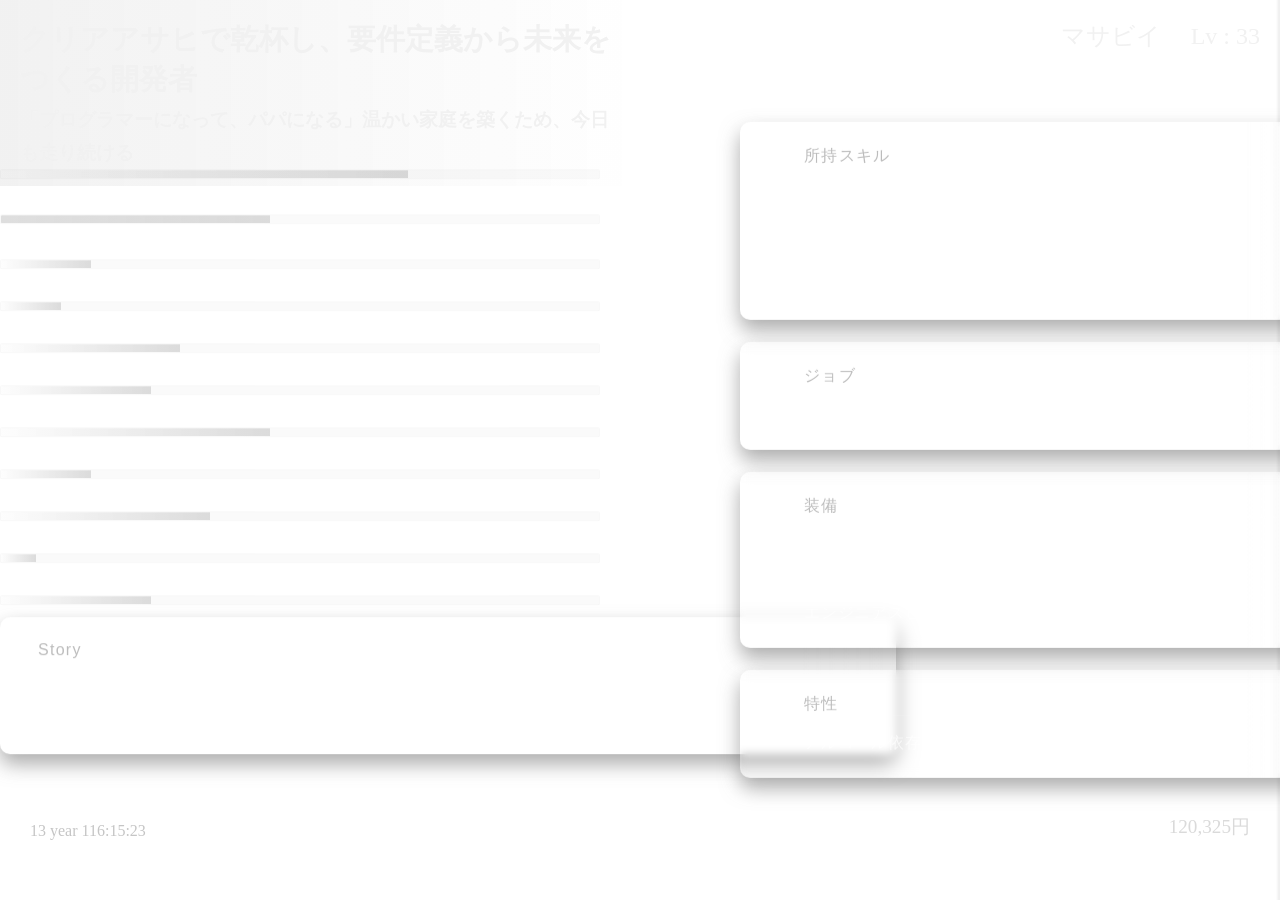
==== status.html @ f790800d "Create status.html" ====
<!DOCTYPE html>
<html lang="ja">
<head>
<meta charset="UTF-8" />
<meta name="viewport" content="width=device-width, initial-scale=1.0" />
<title>Monochrome Slide Visual</title>

<style>
*{
    margin:0;
    padding:0;
    box-sizing:border-box;
}

body{
    width:100%;
    height:100vh;
    overflow:hidden;
    background:url(bg.png);
    background-size: cover;
}

/* =========================
   背景ビジュアル
========================= */
.visual{
    position:relative;
    width:100vw;
    height:100vh;
    overflow:hidden;
}

.visual img{
    position:absolute;
    top:50%;
    left:50%;
    transform:translate(-50%, -50%) scale(1.05);
    width:100vw;
    height:100vh;
    object-fit:contain;

    filter:grayscale(0%);

    animation: cinematicMove 3.0s cubic-bezier(0.22, 1, 0.36, 1) forwards;
}

@keyframes cinematicMove{
  0% {
    transform: translate(-50%, -50%) scale(1.05);
    filter: grayscale(0%) contrast(100%) blur(0px);
  }

  100% {
    transform: translate(-60%, -50%) scale(1.20);
    filter: grayscale(60%) contrast(115%) blur(1.5px);
  }
}

/* =========================
   オーバーレイUI層
========================= */
.overlay{
    position:absolute;
    inset:0;
    pointer-events:none;
    z-index: 1000  ;
}

/* ===== 共通パネル ===== */
.panel{
    width:600px;
    padding:24px 32px 24px 62px;

    color:rgba(255,255,255,0.92);
    font-family: "Helvetica Neue", "Arial", sans-serif;


    backdrop-filter: blur(4px);

    /* 影は“柔らかく長く” */
    box-shadow: 0 10px 20px rgba(103, 103, 103, 0.55);

    position:relative;
    overflow:hidden;

    /* エッジは少しだけシャープ */
    border-left: 2px solid rgba(255,255,255,0.08);
    border-radius: 10px;
}

/* 左の強い情報帯（最重要ポイント） */
.panel::before{
    content:"";
    position:absolute;
    left:0;
    top:0;
    width:60px;
    height:100%;

}

/* 右側は“抜ける余白”だけ */
.panel::after{
    content:"";
    position:absolute;
    right:-60px;
    top:0;
    width:160px;
    height:100%;

    background:linear-gradient(
        90deg,
        rgba(255,255,255,0.00),
        rgba(255,255,255,0.04),
        rgba(255,255,255,0.00)
    );
    opacity:0.6;
}

/* タイトル（映画字幕寄せ） */
.title{
    font-size:20px;
    font-weight:500;
    letter-spacing:0.08em;
    margin-bottom:6px;
}

/* 説明 */
.desc{
    font-size:13px;
    letter-spacing:0.05em;
    opacity:0.65;
    line-height:1.4;
}

/* =========================
   LEFT（左から流入）
========================= */
.left{
    position:absolute;
    left:0px;
    top:50%;
    transform:translateY(-50%);
    display:flex;
    flex-direction:column;
    gap:12px;
}

.left .panel{
    opacity:0;
    transform:translateX(-80px) scale(0.98);
    animation:leftIn 1s ease forwards;
}

.left .panel:nth-child(1){ animation-delay:0.1s; }
.left .panel:nth-child(2){ animation-delay:0.2s; }
.left .panel:nth-child(3){ animation-delay:0.3s; }
.left .panel:nth-child(4){ animation-delay:0.4s; }

@keyframes leftIn{
    to{
        opacity:1;
        transform:translateX(0) scale(1);
    }
}

/* =========================
   RIGHT（右から＋下優先）
========================= */
.right{
    position:absolute;
    right:-60px;
    top:50%;
    transform:translateY(-50%);
    display:flex;
    flex-direction:column;
    gap:22px;
}

.right .panel{
    opacity:0;
    transform:translateX(80px) scale(0.98);
    animation:rightIn 1s ease forwards;
}

/* 下ほど早く出る */
.right .panel:nth-child(4){ animation-delay:0.1s; }
.right .panel:nth-child(3){ animation-delay:0.2s; }
.right .panel:nth-child(2){ animation-delay:0.3s; }
.right .panel:nth-child(1){ animation-delay:0.4s; }

@keyframes rightIn{
    to{
        opacity:1;
        transform:translateX(0) scale(1);
    }
}

/* テキスト */
.title{
    font-size:1.0em;
    margin-bottom:16px;
    border-bottom: 1px solid rgba(255,255,255,0.12);
    
    color: #bcbcbc;
}
    

.desc{
    font-size:1.0em;
    opacity:0.75;
}

.status{
  width:600px;
  color:rgba(255,255,255,0.85);
  font-family:sans-serif;
  margin:0% 0;
}

.label{
  font-size:12px;
  letter-spacing:0.12em;
  opacity:0.7;
  margin-bottom:6px;
  padding-left: 20px;
}

/* 外枠（HUDっぽい枠線） */
.bar{
  width:100%;
  height:10px;
  background:rgba(228, 228, 228, 0.175);
  border:1px solid rgba(236, 236, 236, 0.182);
  position:relative;
  overflow:hidden;

  /* 少しシャープ */
  border-radius:2px;
}

/* 中身（ゲージ） */
.fill{
  height:100%;
  width:0%;

  background:linear-gradient(
    90deg,
    rgba(255, 255, 255, 0.63),
    rgba(206, 206, 206, 0.7)
  );

  animation:fillUp 1.6s cubic-bezier(0.22, 1, 0.36, 1) forwards;
}
.fill-2{
  height:100%;
  width:0%;

  background:linear-gradient(
    90deg,
    rgba(255, 255, 255, 0.63),
    rgba(206, 206, 206, 0.7)
  );

  animation:fillUp2 1.6s cubic-bezier(0.22, 1, 0.36, 1) forwards;
}
.fill-3{
  height:100%;
  width:0%;

  background:linear-gradient(
    90deg,
    rgba(255, 255, 255, 0.63),
    rgba(206, 206, 206, 0.7)
  );

  animation:fillUp3 1.6s cubic-bezier(0.22, 1, 0.36, 1) forwards;
}
.fill-4{
  height:100%;
  width:0%;

  background:linear-gradient(
    90deg,
    rgba(255, 255, 255, 0.63),
    rgba(206, 206, 206, 0.7)
  );

  animation:fillUp4 1.6s cubic-bezier(0.22, 1, 0.36, 1) forwards;
}
.fill-5{
  height:100%;
  width:0%;

  background:linear-gradient(
    90deg,
    rgba(255, 255, 255, 0.63),
    rgba(206, 206, 206, 0.7)
  );

  animation:fillUp5 1.6s cubic-bezier(0.22, 1, 0.36, 1) forwards;
}
.fill-6{
  height:100%;
  width:0%;

  background:linear-gradient(
    90deg,
    rgba(255, 255, 255, 0.63),
    rgba(206, 206, 206, 0.7)
  );

  animation:fillUp6 1.6s cubic-bezier(0.22, 1, 0.36, 1) forwards;
}
.fill-7{
  height:100%;
  width:0%;

  background:linear-gradient(
    90deg,
    rgba(255, 255, 255, 0.63),
    rgba(206, 206, 206, 0.7)
  );

  animation:fillUp7 1.6s cubic-bezier(0.22, 1, 0.36, 1) forwards;
}
.fill-8{
  height:100%;
  width:0%;

  background:linear-gradient(
    90deg,
    rgba(255, 255, 255, 0.63),
    rgba(206, 206, 206, 0.7)
  );

  animation:fillUp8 1.6s cubic-bezier(0.22, 1, 0.36, 1) forwards;
}
.fill-9{
  height:100%;
  width:0%;

  background:linear-gradient(
    90deg,
    rgba(255, 255, 255, 0.63),
    rgba(206, 206, 206, 0.7)
  );

  animation:fillUp9 1.6s cubic-bezier(0.22, 1, 0.36, 1) forwards;
}
.fill-10{
  height:100%;
  width:0%;

  background:linear-gradient(
    90deg,
    rgba(255, 255, 255, 0.63),
    rgba(206, 206, 206, 0.7)
  );

  animation:fillUp10 1.6s cubic-bezier(0.22, 1, 0.36, 1) forwards;
}
.fill-11{
  height:100%;
  width:0%;

  background:linear-gradient(
    90deg,
    rgba(206, 206, 206, 0.63),
    rgba(206, 206, 206, 0.7)
  );

  animation:fillUp11 1.6s cubic-bezier(0.22, 1, 0.36, 1) forwards;
}

/* アニメ */
@keyframes fillUp{
  from{ width:0%; }
  to{ width:68%; } /* ←ここで数値調整 */
}
@keyframes fillUp2{
  from{ width:0%; }
  to{ width:15%; } /* ←ここで数値調整 */
}
@keyframes fillUp3{
  from{ width:0%; }
  to{ width:10%; } /* ←ここで数値調整 */
}
@keyframes fillUp4{
  from{ width:0%; }
  to{ width:30%; } /* ←ここで数値調整 */
}
@keyframes fillUp5{
  from{ width:0%; }
  to{ width:25%; } /* ←ここで数値調整 */
}
@keyframes fillUp6{
  from{ width:0%; }
  to{ width:45%; } /* ←ここで数値調整 */
}
@keyframes fillUp7{
  from{ width:0%; }
  to{ width:15%; } /* ←ここで数値調整 */
}
@keyframes fillUp8{
  from{ width:0%; }
  to{ width:35%; } /* ←ここで数値調整 */
}
@keyframes fillUp9{
  from{ width:0%; }
  to{ width: 35px;%; } /* ←ここで数値調整 */
}
@keyframes fillUp10{
  from{ width:0%; }
  to{ width:25%; } /* ←ここで数値調整 */
}
@keyframes fillUp11{
  from{ width:0%; }
  to{ width:45%; } /* ←ここで数値調整 */
}
/* =========================
   経歴バー（NEW）
========================= */
.career{
    position:absolute;
    bottom:90px;
    left:50%;
    transform:translateX(-50%);
    width:80%;
    color:#fff;
    font-family:sans-serif;
}

.career-label{
    font-size:12px;
    opacity:0.6;
    letter-spacing:0.2em;
    margin-bottom:10px;
}

.career-bar{
    position:relative;
    height:8px;
    background:rgba(255,255,255,0.12);
    border-radius:2px;
    overflow:hidden;
}

.career-fill{
    height:100%;
    width:0%;
    background:linear-gradient(90deg,#fff,#aaa);
    transition:width 1.4s cubic-bezier(0.22,1,0.36,1);
}

/* マーカー */
.marker{
    position:absolute;
    top:-18px;
    transform:translateX(-50%);
    font-size:10px;
    opacity:0.6;
}

.career-card{
    margin-top:16px;
    padding:12px 14px;
    background:rgba(255,255,255,0.06);
    border:1px solid rgba(255,255,255,0.12);
    border-radius:6px;
    font-size:13px;
    opacity:0.85;
}
/* =========================
   経歴バー（NEW）
========================= */
.career{
    position:absolute;
    bottom:00px;
    left:50%;
    transform:translateX(-50%);
    width:80%;
    color:#fff;
    font-family:sans-serif;
}

.career-label{
    font-size:12px;
    opacity:0.6;
    letter-spacing:0.2em;
    margin-bottom:10px;
}

.career-bar{
    position:relative;
    height:8px;
    background:rgba(255,255,255,0.12);
    border-radius:2px;
    overflow:hidden;
}

.career-fill{
    height:100%;
    width:0%;
    background:linear-gradient(90deg,#fff,#aaa);
    transition:width 1.4s cubic-bezier(0.22,1,0.36,1);
}

/* マーカー */
.marker{
    position:absolute;
    top:-18px;
    transform:translateX(-50%);
    font-size:10px;
    opacity:0.6;
}

.career-card{
    margin-top:16px;
    padding:12px 14px;
    background:rgba(255,255,255,0.06);
    border:1px solid rgba(255,255,255,0.12);
    border-radius:6px;
    font-size:13px;
    opacity:0.85;
}
</style>
</head>

<body>
<div class="visual">
    <img src="a_digital_photograph_features_a_young_east_asian_m.png" alt="">
</div>

<!-- UIレイヤー -->
<div class="overlay">
    <div style="
    background: linear-gradient(90deg,#3d3d3d12,#46464600);
    color: rgb(241, 241, 241);
    padding: 20px;
    text-align: left;
    font-size: 1.8em;
    border-bottom: 0px solid rgba(214, 214, 214, 0);
    font-family: serif;
    width: 50%; font-weight: bold;
">
    クリアアサヒで乾杯し、要件定義から未来をつくる開発者<br>

    <span style="font-size: 0.65em;">
        「プログラマーになって、パパになる」温かい家庭を築くため、今日も走り続ける
    </span>
</div>
    </div>
    <div style=" position: absolute; top: 0; right: 0; font-size: 3.0em;
color: rgb(241, 241, 241); padding: 20px; text-align: right; font-size:1.5em; border-bottom: 0px solid rgba(214, 214, 214, 0); font-family: serif;">
マサビイ　
<span style="font-size: 0.65em;"></span>Lv : 33</span>
    </div>
    <!-- LEFT -->
    <div class="left">
        <div class="status">
            <div class="label">体力</div>
                <div class="bar">
                    <div class="fill"></div>
                </div>
            </div>
            <div class="status">
                <div class="label">気力</div>
                <div class="bar">
                    <div class="fill-11"></div>
                </div>
            </div>
            <div class="status">
                <div class="label">要件定義/詳細設計</div>
                <div class="bar">
                    <div class="fill-2"></div>
                </div>
            </div>

            <div class="status">
                <div class="label">XD / Illustrator/Photoshop</div>
                <div class="bar">
                    <div class="fill-3"></div>
                </div>
            </div>
            <div class="status">
                <div class="label">HTML / CSS</div>
                <div class="bar">
                    <div class="fill-4"></div>
                </div>
            </div>
            <div class="status">
                <div class="label">JavaScript / jQuery</div>
                <div class="bar">
                    <div class="fill-5"></div>
                </div>
            </div>
            <div class="status">
                <div class="label">PHP / Laravel</div>
                <div class="bar">
                    <div class="fill-6"></div>
                </div>
            </div>
            <div class="status">
                <div class="label">WordPress</div>
                <div class="bar">
                    <div class="fill-7"></div>
                </div>
            </div>
            <div class="status">
                <div class="label">Python</div>
                <div class="bar">
                    <div class="fill-8"></div>
                </div>
            </div>
            <div class="status">
                <div class="label">Python/Django</div>
                <div class="bar">
                    <div class="fill-9"></div>
                </div>
            </div>
            <div class="status">
                <div class="label">JAVA</div>
                <div class="bar">
                    <div class="fill-10"></div>
                </div>
            </div>
        <div class="panel" style="padding-left: 36px; width:70%;">
            <div class="title">Story</div>
            <div class="desc" style="font-size: 0.8em;">33歳。派遣SE（SES）。若き日にホリエモンや孫正義氏に憧れ、ITエンジニアを志す。応用情報、G検定を保有。約13年、志は変わらないものの、実務では「万年初学者」として現場を漂流している。AI、参考書、酒。、配信、孤立。 それでも彼は「プログラマーになって、パパになる」夢を捨てられない。</div>
        </div>
        </div>

    <!-- RIGHT -->
    <div class="right">
        <div class="panel">
            <div class="title">所持スキル</div>
            <div class="desc">応用情報技術者</div>
            <div class="desc">基本情報技術者</div>
            <div class="desc">G検定</div>
            <div class="desc">普通自動車第一種免許</div>
            <div class="desc">配信王の素質</div>
        </div>
        <div class="panel">
            <div class="title">ジョブ</div>
            <div class="desc">SES：詳細設計</div>
        </div>
        <div class="panel">
            <div class="title">装備</div>
            <div class="desc">クリアアサヒ<br>本：要件定義の基本と実践<br>本：Web開発入門<br>エンジニアスピリット</div>
        </div>
        <div class="panel">
            <div class="title">特性</div>
            <div class="desc">アルコール依存症</div>
        </div>
    </div>
    <!-- 経歴バー -->
    <div class="career">
        <div class="career-label">CAREER / 2012 → 2026</div>

        <div class="career-bar">
            <div class="career-fill" id="careerFill"></div>

            <div class="marker" style="left:0%">2012</div>
            <div class="marker" style="left:8%">2013</div>
            <div class="marker" style="left:48%">2018</div>
            <div class="marker" style="left:80%">2022</div>
            <div class="marker" style="left:100%">2025</div>
        </div>

        <div class="career-card" id="careerText">
            2013：京都の旅館でアルバイト開始
        </div>
    </div>
    <div style="position: absolute; bottom: 50px; color: #c5c5c5; padding: 10px 10px 10px 30px; z-index: 11112; font-family: serif;">13 year 116:15:23</div>
    <div style="position: absolute; bottom: 50px; right:0; color: #dadada; padding: 10px 30px 10px 30px; z-index: 11112; font-size: 1.2em; font-family: serif;">120,325円</div>
</div>
<script>
/* =========================
   ステータスバー起動
========================= */
window.addEventListener("load", () => {
    document.querySelectorAll(".fill").forEach((bar, i) => {
        setTimeout(() => {
            bar.style.width = (50 + i * 10) + "%";
        }, i * 200);
    });

    /* =========================
       経歴アニメーション
    ========================= */
    const career = [
        { p: 0, text: "2012：京都の旅館でアルバイト開始" },
        { p: 8, text: "2013：SES企業に就職" },
        { p: 48, text: "2018：スポーツクラブでアルバイト開始" },
        { p: 80, text: "2022：EC/Webサイト制作企業入社" },
        { p: 100, text: "2025：派遣SE（SES）入社" }
    ];

    const fill = document.getElementById("careerFill");
    const text = document.getElementById("careerText");

    let i = 0;

    function play(){
        if(i >= career.length) return;

        fill.style.width = career[i].p + "%";
        text.textContent = career[i].text;

        i++;
        setTimeout(play, 1400);
    }

    play();
});
</script>
</body>
</html>
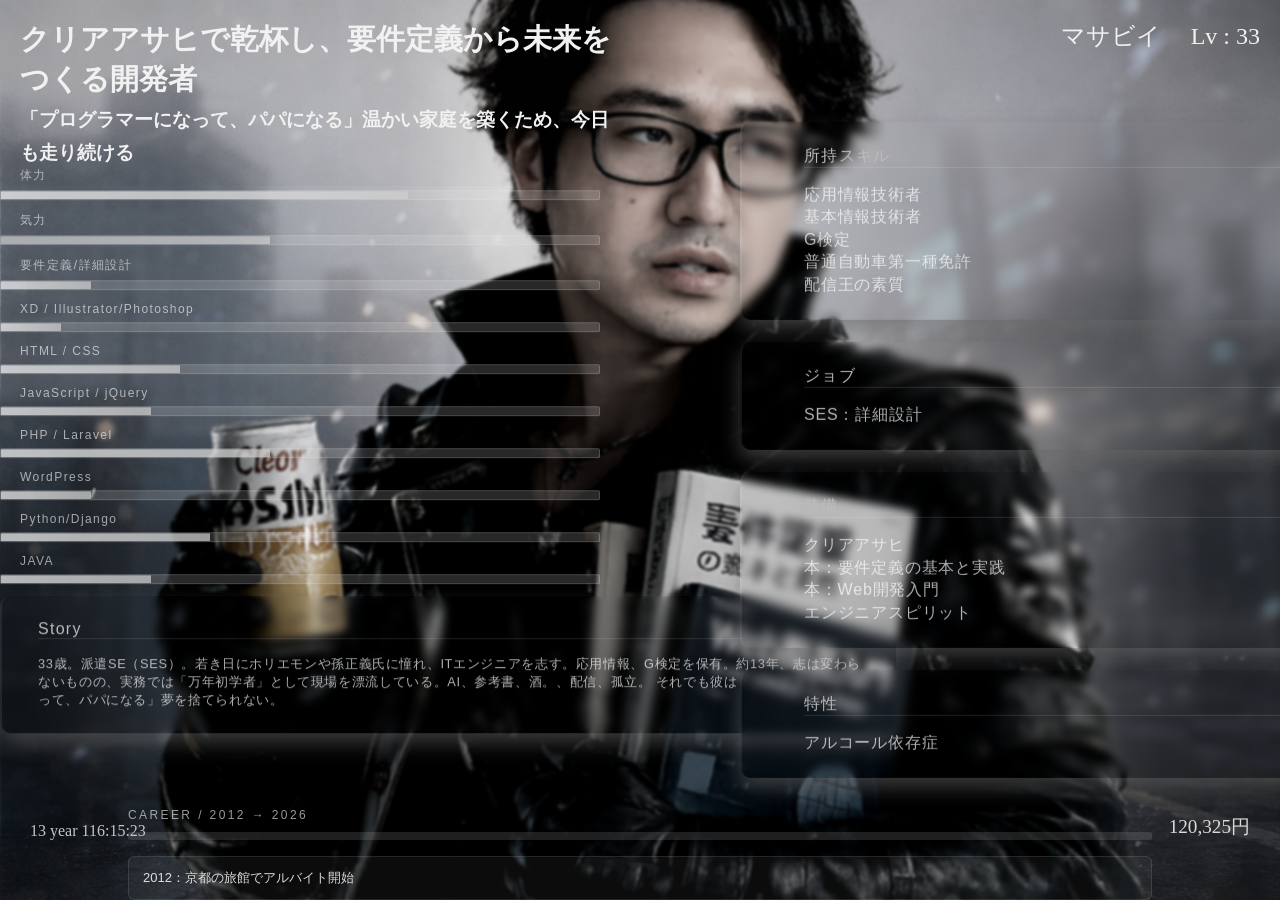
==== commit 39e8e5f1: "Update status.html" ====
--- a/status.html
+++ b/status.html
@@ -608,15 +608,9 @@
                 </div>
             </div>
             <div class="status">
-                <div class="label">Python</div>
+                <div class="label">Python/Django</div>
                 <div class="bar">
                     <div class="fill-8"></div>
-                </div>
-            </div>
-            <div class="status">
-                <div class="label">Python/Django</div>
-                <div class="bar">
-                    <div class="fill-9"></div>
                 </div>
             </div>
             <div class="status">
